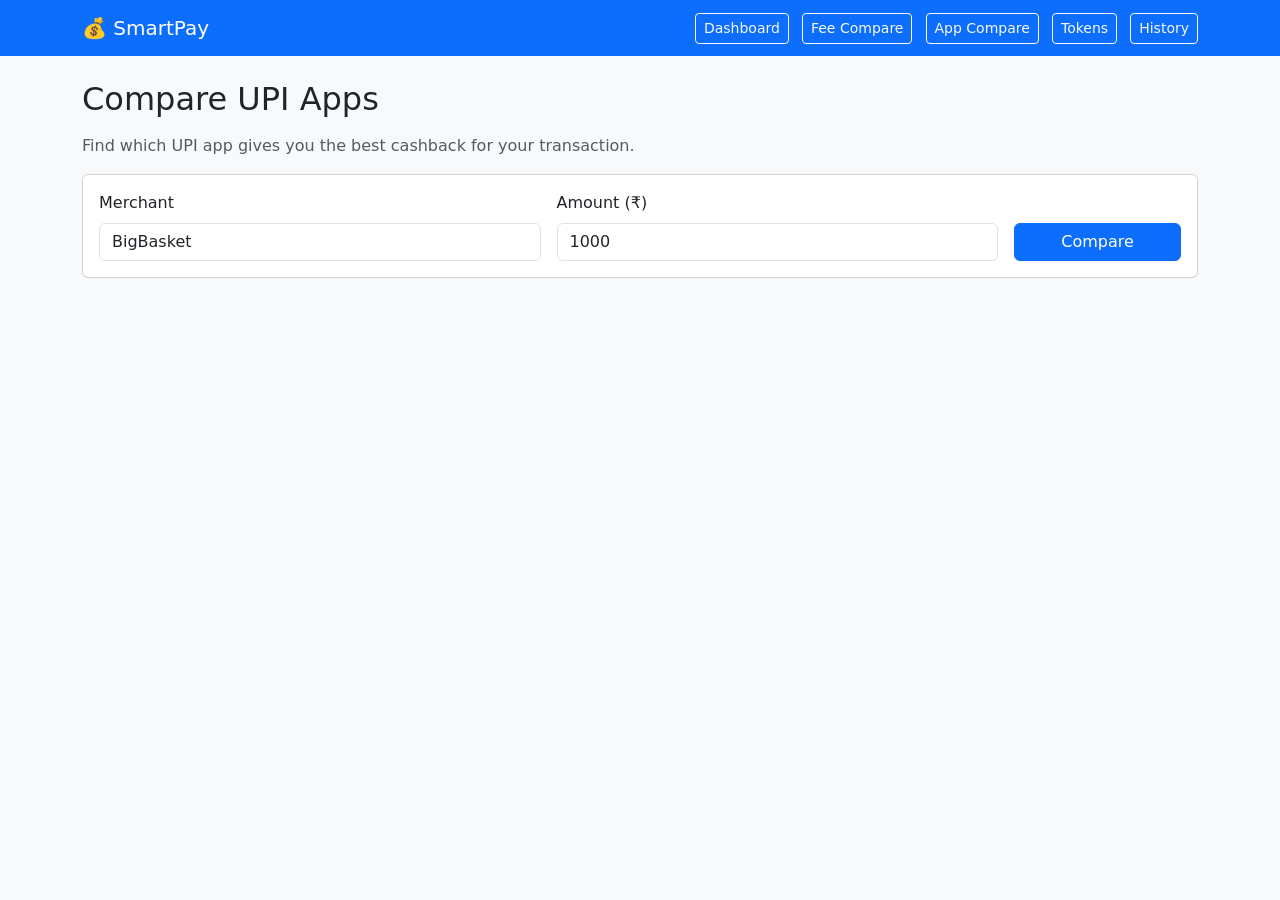
==== src/main/resources/templates/compare-apps.html @ d8c83c42 "Added dashboard analytics charts, PostgreSQL migration, and transaction history" ====
<!DOCTYPE html>
<html xmlns:th="http://www.thymeleaf.org">
<head>
    <meta charset="UTF-8">
    <title>Compare UPI Apps</title>
    <link href="https://cdn.jsdelivr.net/npm/bootstrap@5.3.0/dist/css/bootstrap.min.css" rel="stylesheet">
</head>
<body class="bg-light">
<nav class="navbar navbar-dark bg-primary">
    <div class="container">
        <a class="navbar-brand" href="/">💰 SmartPay</a>
        <div>
            <a href="/" class="btn btn-outline-light btn-sm me-2">Dashboard</a>
            <a href="/compare" class="btn btn-outline-light btn-sm me-2">Fee Compare</a>
            <a href="/compare-apps" class="btn btn-outline-light btn-sm me-2">App Compare</a>
            <a href="/token" class="btn btn-outline-light btn-sm me-2">Tokens</a>
            <a href="/history" class="btn btn-outline-light btn-sm">History</a>
        </div>
    </div>
</nav>

<div class="container mt-4">
    <h2 class="mb-3">Compare UPI Apps</h2>
    <p class="text-muted">Find which UPI app gives you the best cashback for your transaction.</p>

    <div class="card mb-4">
        <div class="card-body">
            <div class="row g-3 align-items-end">
                <div class="col-md-5">
                    <label class="form-label">Merchant</label>
                    <select id="merchant" class="form-control">
                        <option value="BigBasket">BigBasket</option>
                        <option value="Swiggy">Swiggy</option>
                        <option value="Zomato">Zomato</option>
                        <option value="Amazon">Amazon</option>
                        <option value="Flipkart">Flipkart</option>
                    </select>
                </div>
                <div class="col-md-5">
                    <label class="form-label">Amount (₹)</label>
                    <input type="number" id="amount" class="form-control"
                           value="1000" min="0" step="any" autocomplete="off">
                </div>
                <div class="col-md-2">
                    <button class="btn btn-primary w-100" onclick="compareApps()">Compare</button>
                </div>
            </div>
        </div>
    </div>

    <div id="results"></div>
</div>

<script>
    async function compareApps() {
        const merchant = document.getElementById('merchant').value;
        const amount = document.getElementById('amount').value.trim();

        if (!amount || isNaN(amount)) {
            alert('Please enter a valid amount');
            return;
        }

        const res = await fetch('/api/compare-apps?merchant=' + encodeURIComponent(merchant) + '&amount=' + amount);
        const data = await res.json();

        let html = '<div class="alert alert-success">';
        html += '<strong>Best App:</strong> ' + data.bestApp;
        html += ' &nbsp;|&nbsp; <strong>Effective Price:</strong> ₹' + data.bestEffectivePrice;
        html += ' &nbsp;|&nbsp; <strong>You Save:</strong> ₹' + data.savings;
        html += '</div>';

        html += '<div class="card"><div class="card-body">';
        html += '<table class="table table-striped mb-0">';
        html += '<thead><tr><th>App</th><th>Provider</th><th>Offer</th><th class="text-end">Cashback</th><th class="text-end">Effective Price</th></tr></thead>';
        html += '<tbody>';

        data.results.forEach(r => {
            const isBest = r.appName === data.bestApp;
            html += '<tr' + (isBest ? ' class="table-success fw-bold"' : '') + '>';
            html += '<td>' + r.appName + (isBest ? ' ⭐' : '') + '</td>';
            html += '<td>' + r.provider + '</td>';
            html += '<td>' + r.offerDetails + '</td>';
            html += '<td class="text-end">₹' + r.cashback + '</td>';
            html += '<td class="text-end">₹' + r.effectivePrice + '</td>';
            html += '</tr>';
        });

        html += '</tbody></table></div></div>';
        document.getElementById('results').innerHTML = html;
    }
</script>
</body>
</html>
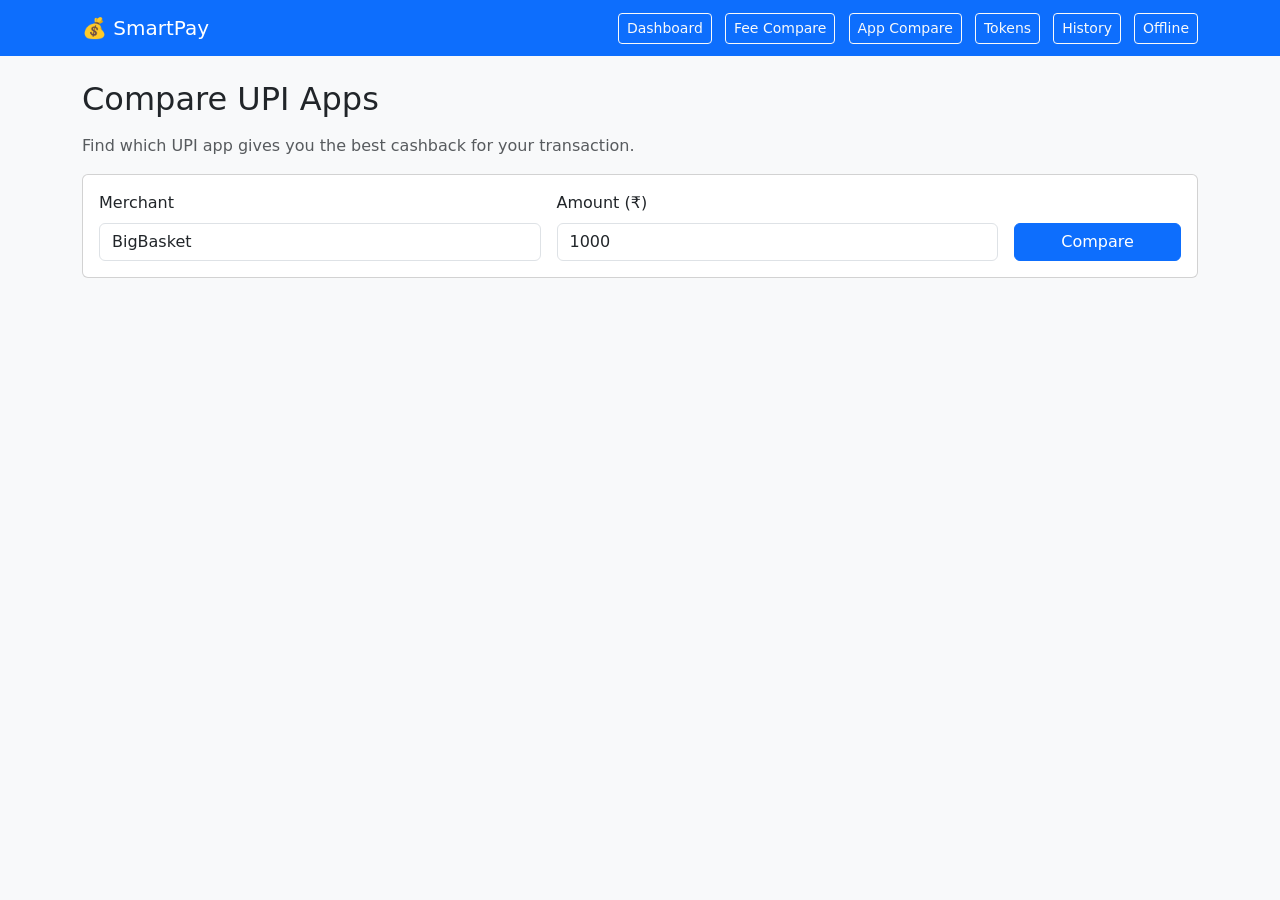
==== commit a885ac3f: "Phase 2: Offline transaction queue with batch settlement" ====
--- a/src/main/resources/templates/compare-apps.html
+++ b/src/main/resources/templates/compare-apps.html
@@ -14,7 +14,8 @@
             <a href="/compare" class="btn btn-outline-light btn-sm me-2">Fee Compare</a>
             <a href="/compare-apps" class="btn btn-outline-light btn-sm me-2">App Compare</a>
             <a href="/token" class="btn btn-outline-light btn-sm me-2">Tokens</a>
-            <a href="/history" class="btn btn-outline-light btn-sm">History</a>
+            <a href="/history" class="btn btn-outline-light btn-sm me-2">History</a>
+            <a href="/offline-queue" class="btn btn-outline-light btn-sm">Offline</a>
         </div>
     </div>
 </nav>
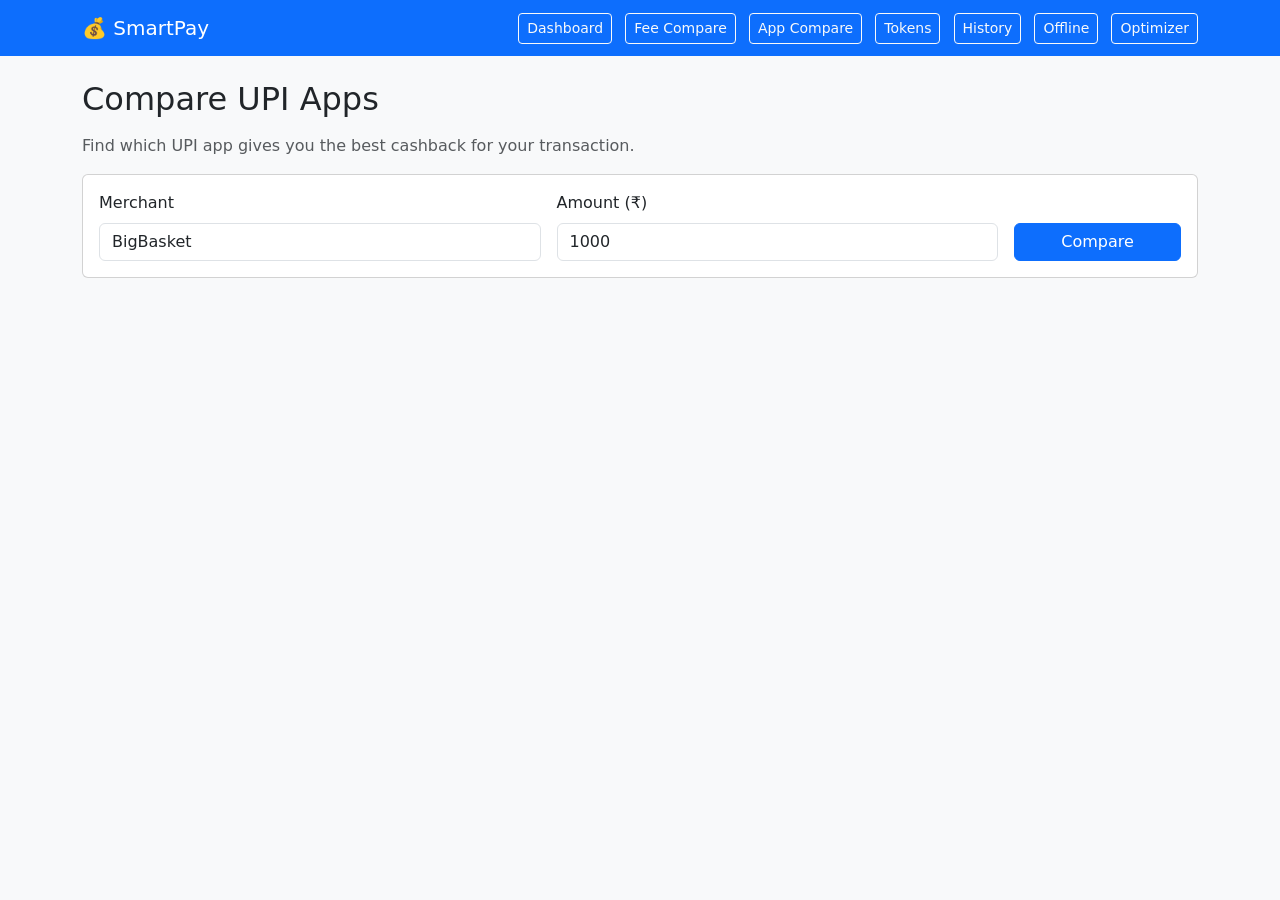
==== commit 382158e2: "Phase 4: Settlement cost optimization engine" ====
--- a/src/main/resources/templates/compare-apps.html
+++ b/src/main/resources/templates/compare-apps.html
@@ -15,7 +15,8 @@
             <a href="/compare-apps" class="btn btn-outline-light btn-sm me-2">App Compare</a>
             <a href="/token" class="btn btn-outline-light btn-sm me-2">Tokens</a>
             <a href="/history" class="btn btn-outline-light btn-sm me-2">History</a>
-            <a href="/offline-queue" class="btn btn-outline-light btn-sm">Offline</a>
+            <a href="/offline-queue" class="btn btn-outline-light btn-sm me-2">Offline</a>
+            <a href="/optimizer" class="btn btn-outline-light btn-sm">Optimizer</a>
         </div>
     </div>
 </nav>
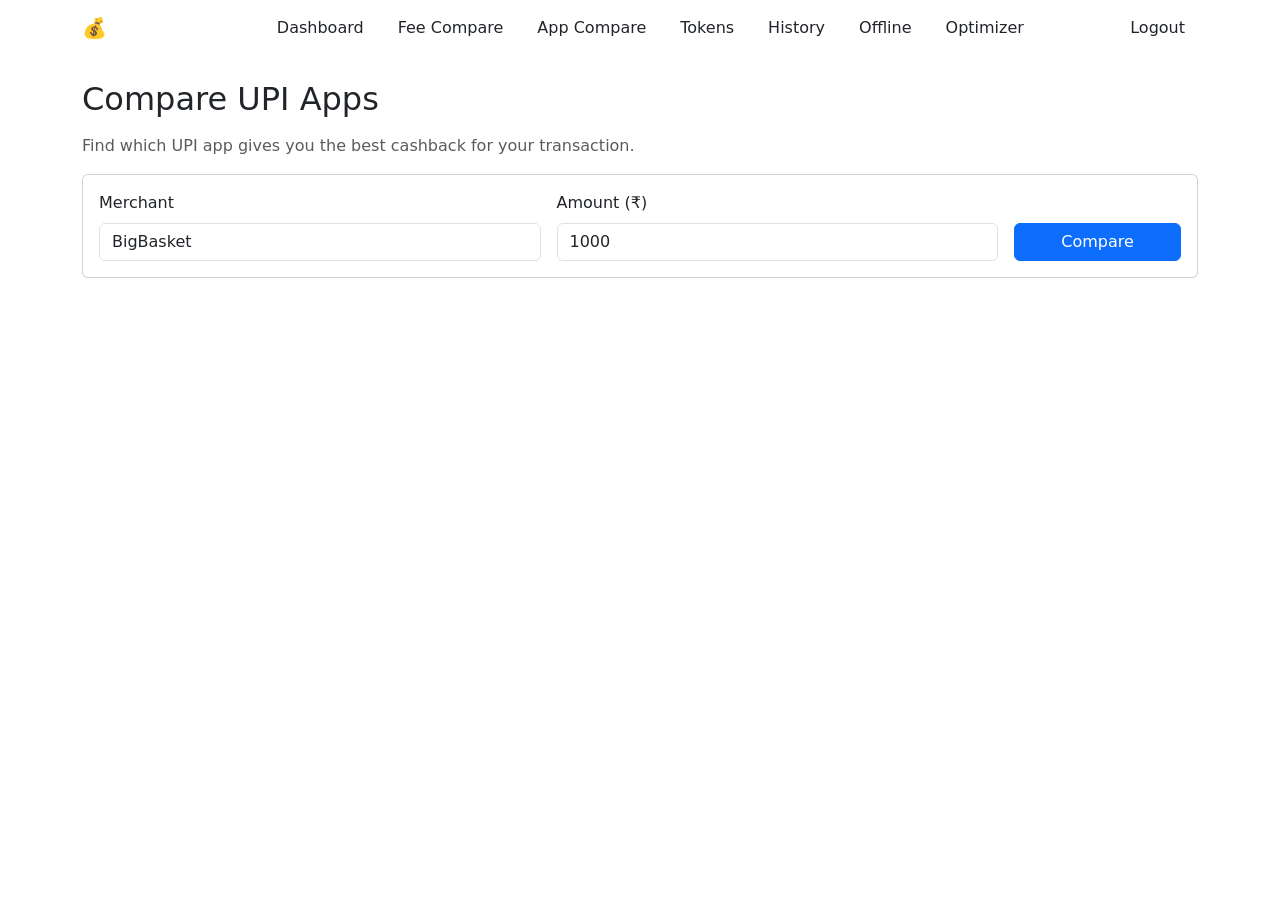
==== commit aa238fda: "Phase 2: JWT authentication, login/signup, protected routes, custom UI theme" ====
--- a/src/main/resources/templates/compare-apps.html
+++ b/src/main/resources/templates/compare-apps.html
@@ -1,22 +1,33 @@
 <!DOCTYPE html>
-<html xmlns:th="http://www.thymeleaf.org">
+<html xmlns:th="http://www.thymeleaf.org"
+      xmlns:sec="http://www.thymeleaf.org/extras/spring-security">
 <head>
     <meta charset="UTF-8">
-    <title>Compare UPI Apps</title>
+    <title>SmartPay — App Compare</title>
+    <link rel="preconnect" href="https://fonts.googleapis.com">
+    <link rel="preconnect" href="https://fonts.gstatic.com" crossorigin>
+    <link href="https://fonts.googleapis.com/css2?family=Inter:wght@400;500;600;700&display=swap" rel="stylesheet">
     <link href="https://cdn.jsdelivr.net/npm/bootstrap@5.3.0/dist/css/bootstrap.min.css" rel="stylesheet">
+    <link href="/styles.css" rel="stylesheet">
 </head>
-<body class="bg-light">
-<nav class="navbar navbar-dark bg-primary">
+<body>
+<nav class="navbar navbar-dark navbar-sp">
     <div class="container">
         <a class="navbar-brand" href="/">💰 SmartPay</a>
-        <div>
-            <a href="/" class="btn btn-outline-light btn-sm me-2">Dashboard</a>
-            <a href="/compare" class="btn btn-outline-light btn-sm me-2">Fee Compare</a>
-            <a href="/compare-apps" class="btn btn-outline-light btn-sm me-2">App Compare</a>
-            <a href="/token" class="btn btn-outline-light btn-sm me-2">Tokens</a>
-            <a href="/history" class="btn btn-outline-light btn-sm me-2">History</a>
-            <a href="/offline-queue" class="btn btn-outline-light btn-sm me-2">Offline</a>
-            <a href="/optimizer" class="btn btn-outline-light btn-sm">Optimizer</a>
+        <div class="d-flex align-items-center">
+            <a href="/" class="btn btn-nav me-2">Dashboard</a>
+            <a href="/compare" class="btn btn-nav me-2">Fee Compare</a>
+            <a href="/compare-apps" class="btn btn-nav me-2">App Compare</a>
+            <a href="/token" class="btn btn-nav me-2">Tokens</a>
+            <a href="/history" class="btn btn-nav me-2">History</a>
+            <a href="/offline-queue" class="btn btn-nav me-2">Offline</a>
+            <a href="/optimizer" class="btn btn-nav me-3">Optimizer</a>
+            <span class="text-white me-2" style="font-size: 0.85rem;">
+                    Hi, <strong sec:authentication="name">user</strong>
+                </span>
+            <form method="post" action="/logout" class="d-inline">
+                <button type="submit" class="btn btn-nav">Logout</button>
+            </form>
         </div>
     </div>
 </nav>
